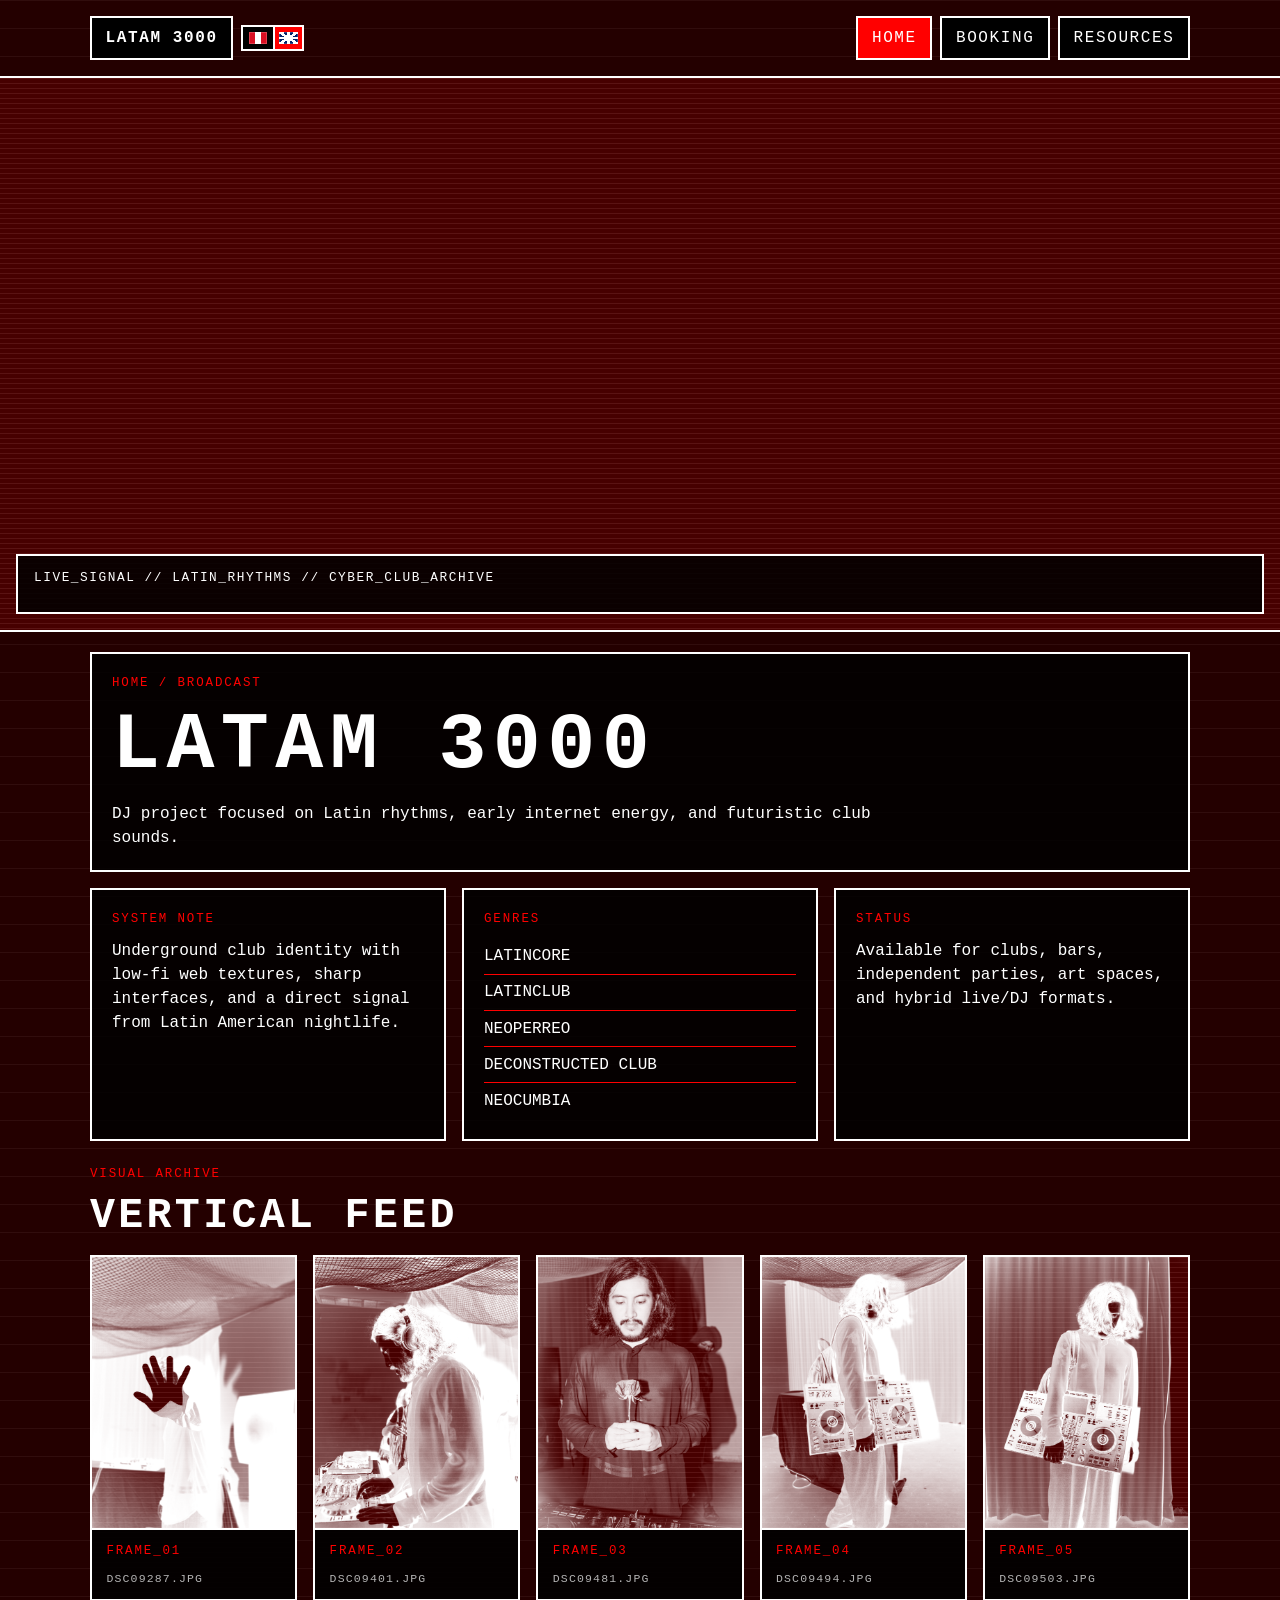
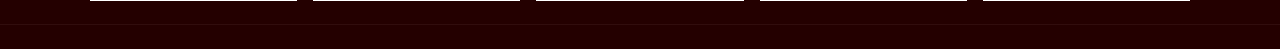
==== index.html @ 2a3c44d3 "Initial import: Latam 3000 static site Home banner with shuffled horizontal images, resources and bo" ====
<!DOCTYPE html>
<html lang="en">
  <head>
    <meta charset="UTF-8" />
    <meta name="viewport" content="width=device-width, initial-scale=1.0" />
    <title data-i18n="homePageTitle">Latam 3000</title>
    <link rel="stylesheet" href="styles.css" />
    <script src="script.js" defer></script>
  </head>
  <body class="home-page">
    <header class="site-header site-shell">
      <div class="brand-actions">
        <a class="site-mark" href="index.html">LATAM 3000</a>
        <div class="lang-switch" aria-label="Language switch">
          <button class="lang-button lang-flag-button" type="button" data-lang-switch="es" aria-pressed="false" aria-label="Spanish">
            <span class="flag flag-pe" aria-hidden="true"></span>
          </button>
          <button class="lang-button lang-flag-button" type="button" data-lang-switch="en" aria-pressed="true" aria-label="English">
            <span class="flag flag-uk" aria-hidden="true"></span>
          </button>
        </div>
      </div>
      <nav class="site-nav" aria-label="Main navigation">
        <a class="is-active" href="index.html" aria-current="page" data-i18n="navHome">Home</a>
        <a href="booking.html" data-i18n="navBooking">Booking</a>
        <a href="resources.html" data-i18n="navResources">Resources</a>
      </nav>
    </header>

    <section class="banner" aria-label="Latam 3000 image banner" data-i18n-aria-label="homeBannerAriaLabel">
      <div class="banner-frame" data-banner-frame>
        <!-- Slides are injected from script.js (random order, all files in Pictures/Horizontal). -->
      </div>
      <div class="banner-overlay">
        <p data-i18n="bannerOverlay">live_signal // latin_rhythms // cyber_club_archive</p>
      </div>
    </section>

    <main class="site-shell">
      <section class="intro-panel">
        <p class="eyebrow" data-i18n="homeEyebrow">Home / Broadcast</p>
        <h1>Latam 3000</h1>
        <p class="intro-copy" data-i18n="homeIntro">
          DJ project focused on Latin rhythms, early internet energy, and futuristic club sounds.
        </p>
      </section>

      <section class="info-grid" aria-label="Project details" data-i18n-aria-label="homeDetailsAriaLabel">
        <article class="panel">
          <p class="panel-label" data-i18n="systemNoteLabel">System Note</p>
          <p data-i18n="systemNoteText">
            Underground club identity with low-fi web textures, sharp interfaces, and a direct signal
            from Latin American nightlife.
          </p>
        </article>
        <article class="panel">
          <p class="panel-label" data-i18n="genresLabel">Genres</p>
          <ul class="signal-list">
            <li data-i18n="genreLatincore">latincore</li>
            <li data-i18n="genreLatinclub">latinclub</li>
            <li data-i18n="genreNeoperreo">neoperreo</li>
            <li data-i18n="genreDeconstructedClub">deconstructed club</li>
            <li data-i18n="genreNeocumbia">neocumbia</li>
          </ul>
        </article>
        <article class="panel">
          <p class="panel-label" data-i18n="statusLabel">Status</p>
          <p data-i18n="statusText">Available for clubs, bars, independent parties, art spaces, and hybrid live/DJ formats.</p>
        </article>
      </section>

      <section class="gallery-section" aria-labelledby="gallery-title">
        <div class="section-heading">
          <p class="eyebrow" data-i18n="visualArchiveEyebrow">Visual Archive</p>
          <h2 id="gallery-title" data-i18n="visualArchiveTitle">Vertical Feed</h2>
        </div>

        <div class="visual-grid">
          <!-- Vertical archive: pre-baked site look (invert + grayscale + contrast) in Pictures/InvertedVertical. -->
          <article class="visual-card">
            <img src="Pictures/InvertedVertical/DSC09287.jpg" alt="Latam 3000 visual archive 1" />
            <div class="visual-copy">
              <p class="panel-label" data-i18n="frame01Label">Frame_01</p>
              <p>DSC09287.jpg</p>
            </div>
          </article>

          <article class="visual-card">
            <img src="Pictures/InvertedVertical/DSC09401.jpg" alt="Latam 3000 visual archive 2" />
            <div class="visual-copy">
              <p class="panel-label" data-i18n="frame02Label">Frame_02</p>
              <p>DSC09401.jpg</p>
            </div>
          </article>

          <article class="visual-card">
            <img src="Pictures/InvertedVertical/DSC09481.jpg" alt="Latam 3000 visual archive 3" />
            <div class="visual-copy">
              <p class="panel-label" data-i18n="frame03Label">Frame_03</p>
              <p>DSC09481.jpg</p>
            </div>
          </article>

          <article class="visual-card">
            <img src="Pictures/InvertedVertical/DSC09494.jpg" alt="Latam 3000 visual archive 4" />
            <div class="visual-copy">
              <p class="panel-label" data-i18n="frame04Label">Frame_04</p>
              <p>DSC09494.jpg</p>
            </div>
          </article>

          <article class="visual-card">
            <img src="Pictures/InvertedVertical/DSC09503.jpg" alt="Latam 3000 visual archive 5" />
            <div class="visual-copy">
              <p class="panel-label" data-i18n="frame05Label">Frame_05</p>
              <p>DSC09503.jpg</p>
            </div>
          </article>
        </div>
      </section>
    </main>
  </body>
</html>
---- styles.css ----
:root {
  --bg: #000000;
  --fg: #ffffff;
  --accent: #ff0000;
  --border: 2px solid var(--fg);
  --page-width: min(1100px, calc(100vw - 2rem));
}

* {
  box-sizing: border-box;
}

html {
  scroll-behavior: smooth;
}

body {
  margin: 0;
  min-height: 100vh;
  background:
    linear-gradient(rgba(255, 0, 0, 0.14), rgba(255, 0, 0, 0.14)),
    repeating-linear-gradient(
      180deg,
      rgba(255, 255, 255, 0.06) 0,
      rgba(255, 255, 255, 0.06) 1px,
      transparent 1px,
      transparent 28px
    ),
    var(--bg);
  color: var(--fg);
  font-family: "Lucida Console", "Courier New", monospace;
  line-height: 1.5;
}

img {
  display: block;
  width: 100%;
  /* Keep all site imagery inverted and reduced to a tight monochrome flyer treatment. */
  filter: invert(1) grayscale(1) contrast(1.2);
}

a {
  color: var(--fg);
}

.site-shell {
  width: var(--page-width);
  margin: 0 auto;
}

.site-header {
  display: flex;
  align-items: center;
  justify-content: space-between;
  gap: 1rem;
  padding: 1rem 0;
}

.brand-actions {
  display: flex;
  align-items: center;
  justify-content: flex-start;
  gap: 0.5rem;
}

.site-mark,
.site-nav a {
  display: inline-flex;
  align-items: center;
  min-height: 2.75rem;
  padding: 0.4rem 0.85rem;
  border: var(--border);
  background: var(--bg);
  color: var(--fg);
  text-decoration: none;
  text-transform: uppercase;
  letter-spacing: 0.1em;
}

.site-mark {
  font-weight: 700;
}

.site-nav {
  display: flex;
  flex-wrap: wrap;
  gap: 0.5rem;
}

.lang-switch {
  display: inline-flex;
  border: var(--border);
  background: var(--bg);
  overflow: hidden;
}

.lang-button {
  min-height: 1.4rem;
  padding: 0.08rem 0.42rem;
  border: 0;
  border-left: 2px solid var(--fg);
  background: transparent;
  color: var(--fg);
  font: inherit;
  font-size: 0.62rem;
  line-height: 1;
  text-transform: uppercase;
  letter-spacing: 0.1em;
  cursor: pointer;
}

.lang-flag-button {
  display: inline-flex;
  align-items: center;
  justify-content: center;
  min-width: 1.85rem;
  padding: 0.08rem 0.18rem;
}

.lang-button:first-child {
  border-left: 0;
}

.flag {
  display: block;
  width: 1.15rem;
  height: 0.78rem;
  border: 1px solid rgba(255, 255, 255, 0.2);
}

.flag-pe {
  background: linear-gradient(
    90deg,
    #d91023 0 33.333%,
    #ffffff 33.333% 66.666%,
    #d91023 66.666% 100%
  );
}

.flag-uk {
  background:
    linear-gradient(0deg, transparent 41%, #ffffff 41% 59%, transparent 59%),
    linear-gradient(90deg, transparent 39%, #ffffff 39% 61%, transparent 61%),
    linear-gradient(33deg, transparent 43%, #ffffff 43% 57%, transparent 57%),
    linear-gradient(-33deg, transparent 43%, #ffffff 43% 57%, transparent 57%),
    linear-gradient(0deg, transparent 46%, #c8102e 46% 54%, transparent 54%),
    linear-gradient(90deg, transparent 45%, #c8102e 45% 55%, transparent 55%),
    linear-gradient(33deg, transparent 47%, #c8102e 47% 53%, transparent 53%),
    linear-gradient(-33deg, transparent 47%, #c8102e 47% 53%, transparent 53%),
    #012169;
}

.site-nav .is-active,
.site-nav a:hover,
.site-nav a:focus-visible,
.lang-button.is-active,
.lang-button:hover,
.lang-button:focus-visible,
.site-mark:hover,
.site-mark:focus-visible {
  background: var(--accent);
  color: var(--fg);
}

.banner {
  position: relative;
  width: 100%;
  border-top: var(--border);
  border-bottom: var(--border);
  overflow: hidden;
}

.banner-frame {
  position: relative;
  min-height: clamp(20.7rem, 50.6vw, 34.5rem);
  background: var(--bg);
}

.banner-slide {
  position: absolute;
  inset: 0;
  margin: 0;
  opacity: 0;
}

.banner-slide img {
  height: 100%;
  object-fit: cover;
}

.banner-slide.is-static-hero {
  opacity: 1;
}

.banner::after,
.visual-card::after {
  content: "";
  position: absolute;
  inset: 0;
  background:
    linear-gradient(rgba(255, 0, 0, 0.28), rgba(255, 0, 0, 0.28)),
    repeating-linear-gradient(
      180deg,
      rgba(255, 255, 255, 0.1) 0,
      rgba(255, 255, 255, 0.1) 1px,
      transparent 1px,
      transparent 5px
    );
  mix-blend-mode: screen;
  pointer-events: none;
}

.banner-overlay {
  position: absolute;
  left: 1rem;
  right: 1rem;
  bottom: 1rem;
  z-index: 2;
  display: flex;
  justify-content: space-between;
  gap: 1rem;
  padding: 0.75rem 1rem;
  border: var(--border);
  background: rgba(0, 0, 0, 0.85);
  text-transform: uppercase;
  letter-spacing: 0.12em;
  font-size: 0.8rem;
}

main {
  padding: 1.25rem 0 3rem;
}

.intro-panel,
.page-panel,
.panel {
  position: relative;
  padding: 1.25rem;
  border: var(--border);
  background: rgba(0, 0, 0, 0.86);
}

.intro-panel,
.page-panel {
  margin-bottom: 1rem;
}

.eyebrow,
.panel-label {
  margin: 0 0 0.6rem;
  color: var(--accent);
  text-transform: uppercase;
  letter-spacing: 0.15em;
  font-size: 0.78rem;
}

h1,
h2,
p {
  margin-top: 0;
}

h1,
h2 {
  margin-bottom: 0.75rem;
  text-transform: uppercase;
  letter-spacing: 0.08em;
  line-height: 1.1;
}

h1 {
  font-size: clamp(2.3rem, 8vw, 5rem);
}

h2 {
  font-size: clamp(1.6rem, 5vw, 2.6rem);
}

.intro-copy {
  max-width: 48rem;
  margin-bottom: 0;
  font-size: 1rem;
}

.info-grid {
  display: grid;
  grid-template-columns: repeat(3, minmax(0, 1fr));
  gap: 1rem;
}

.booking-grid {
  display: grid;
  grid-template-columns: repeat(2, minmax(0, 1fr));
  gap: 1rem;
}

.resource-grid {
  display: grid;
  grid-template-columns: repeat(2, minmax(0, 1fr));
  gap: 1rem;
}

.signal-list,
.contact-list {
  margin: 0;
  padding: 0;
  list-style: none;
}

.signal-list li {
  padding: 0.35rem 0;
  border-bottom: 1px solid var(--accent);
  text-transform: uppercase;
}

.signal-list li:last-child {
  border-bottom: 0;
}

.gallery-section {
  margin-top: 1.5rem;
}

.section-heading {
  margin-bottom: 1rem;
}

.visual-grid {
  display: grid;
  grid-template-columns: repeat(5, minmax(0, 1fr));
  gap: 1rem;
}

.visual-card {
  position: relative;
  border: var(--border);
  background: rgba(0, 0, 0, 0.9);
  overflow: hidden;
}

.visual-card img {
  aspect-ratio: 3 / 4;
  object-fit: cover;
  /* Pixels already match site treatment; see Pictures/InvertedVertical. */
  filter: none;
}

.visual-copy {
  position: relative;
  z-index: 1;
  padding: 0.75rem 0.9rem;
  border-top: var(--border);
  background: rgba(0, 0, 0, 0.94);
}

.visual-copy p:last-child {
  color: rgba(255, 255, 255, 0.7);
  text-transform: uppercase;
  letter-spacing: 0.1em;
  font-size: 0.72rem;
}

.visual-copy p:last-child,
.panel p:last-child {
  margin-bottom: 0;
}

.booking-page {
  padding-top: 0.5rem;
}

.price-block + .price-block {
  margin-top: 1rem;
  padding-top: 1rem;
  border-top: 1px solid var(--accent);
}

.price-block strong {
  display: inline-block;
  margin-top: 0.25rem;
  font-size: 1.25rem;
}

.contact-list li {
  display: grid;
  grid-template-columns: minmax(6rem, 8rem) 1fr;
  gap: 0.75rem;
  padding: 0.8rem 0;
  border-bottom: 1px solid var(--accent);
}

.contact-list li:last-child {
  border-bottom: 0;
}

.contact-list span {
  color: var(--accent);
  text-transform: uppercase;
}

.contact-list a {
  word-break: break-word;
}

.status-text {
  word-break: break-word;
}

.is-unavailable {
  color: rgba(255, 255, 255, 0.55);
  text-transform: uppercase;
  letter-spacing: 0.08em;
}

.resources-page {
  padding-top: 0.5rem;
}

.resource-card {
  position: relative;
  border: var(--border);
  background: rgba(0, 0, 0, 0.9);
  overflow: hidden;
}

.resource-card img {
  aspect-ratio: 1 / 1;
  object-fit: cover;
  filter: none;
}

.resource-card.is-vertical img {
  aspect-ratio: 3 / 4;
}

.resource-card.is-horizontal img {
  aspect-ratio: 16 / 9;
}

.resource-copy {
  padding: 1rem;
  border-top: var(--border);
  background: rgba(0, 0, 0, 0.94);
}

.resource-copy a {
  display: inline-flex;
  align-items: center;
  min-height: 2.5rem;
  padding: 0.35rem 0.8rem;
  border: var(--border);
  text-decoration: none;
  text-transform: uppercase;
  letter-spacing: 0.08em;
}

.resource-copy a:hover,
.resource-copy a:focus-visible {
  background: var(--accent);
}

@media (prefers-reduced-motion: reduce) {
  .banner-slide {
    animation: none !important;
    opacity: 0;
  }

  .banner-slide.is-static-hero {
    opacity: 1;
  }
}

@media (max-width: 900px) {
  .info-grid,
  .booking-grid,
  .resource-grid,
  .visual-grid {
    grid-template-columns: repeat(2, minmax(0, 1fr));
  }
}

@media (max-width: 640px) {
  :root {
    --page-width: min(100vw - 1rem, 100%);
  }

  .site-header {
    align-items: stretch;
    flex-direction: column;
  }

  .brand-actions {
    align-items: center;
  }

  .site-mark,
  .site-nav a {
    justify-content: center;
  }

  .site-nav {
    width: 100%;
  }

  .site-nav a {
    flex: 1;
  }

  .lang-switch {
    align-self: auto;
  }

  .banner-frame {
    min-height: clamp(14rem, 58vw, 26rem);
  }

  .banner-overlay {
    font-size: 0.68rem;
    letter-spacing: 0.08em;
  }

  .info-grid,
  .booking-grid,
  .resource-grid,
  .visual-grid {
    grid-template-columns: 1fr;
  }

  .contact-list li {
    grid-template-columns: 1fr;
    gap: 0.25rem;
  }
}
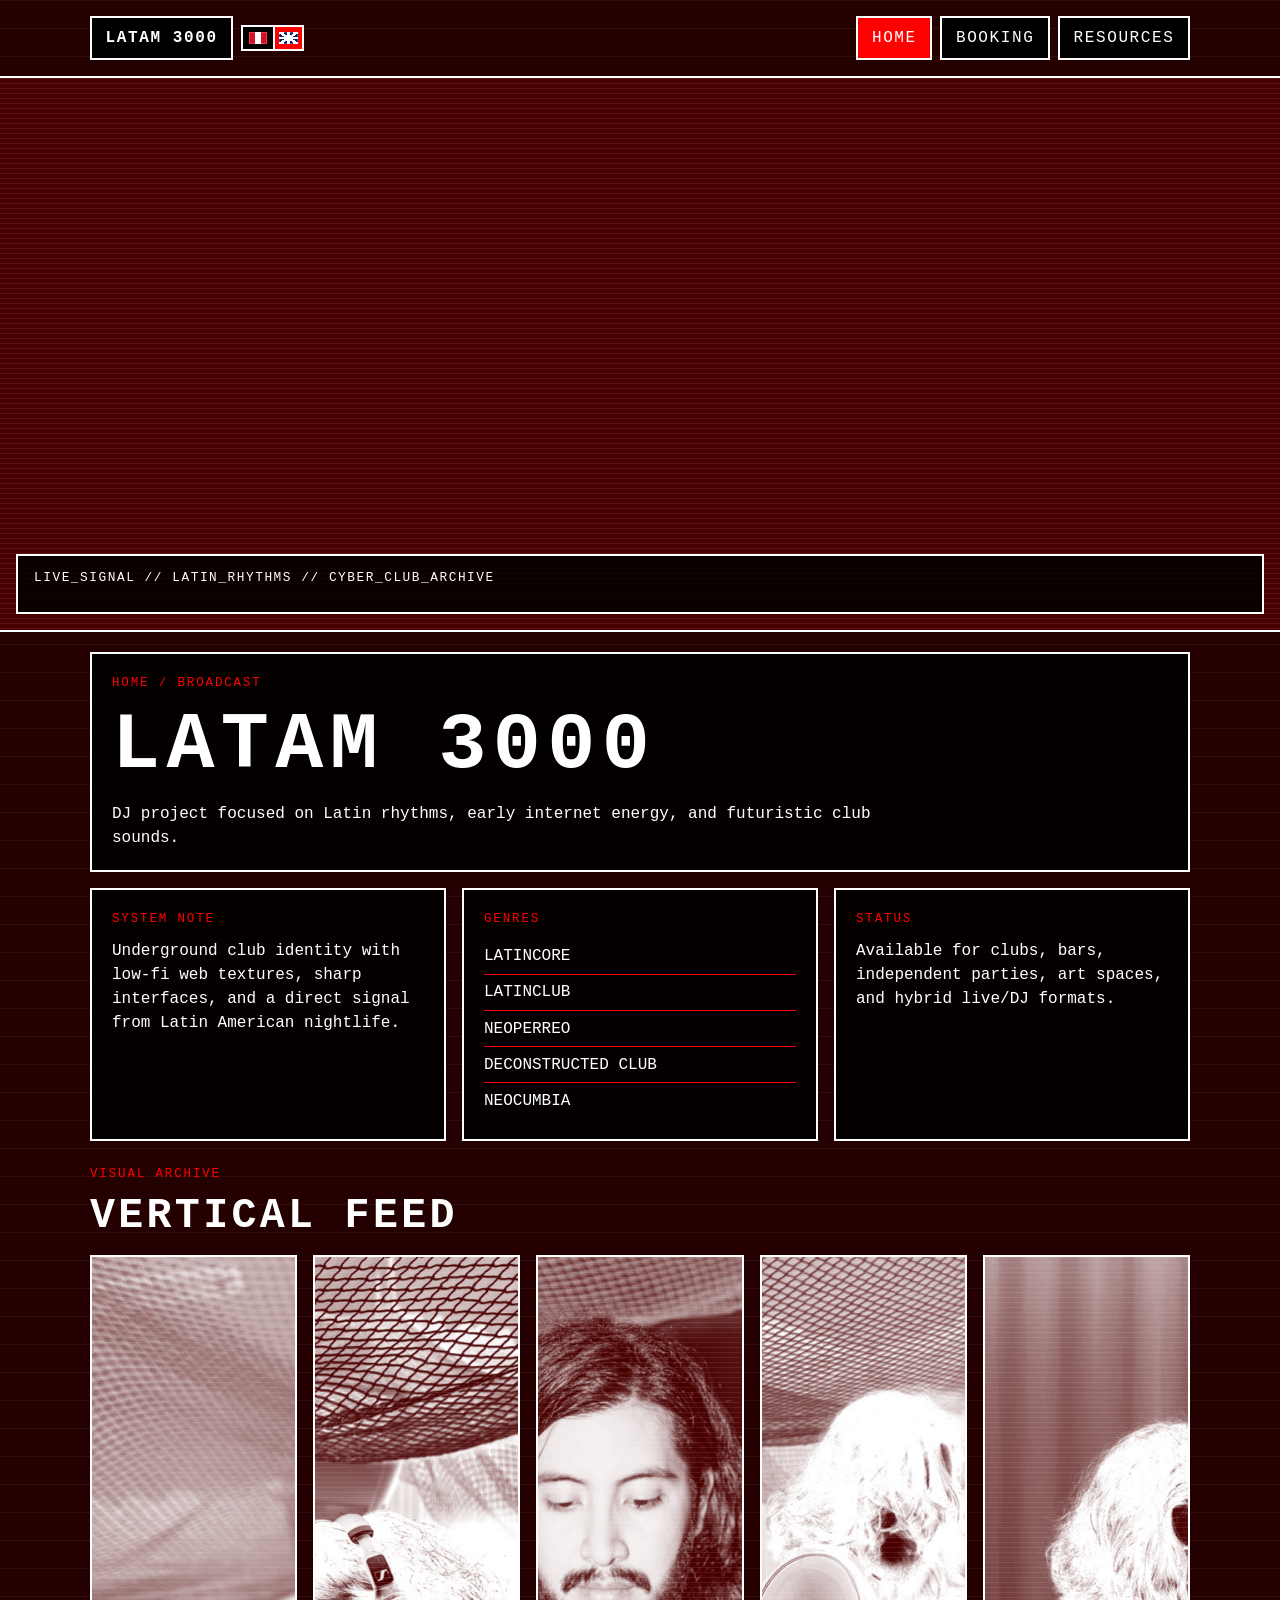
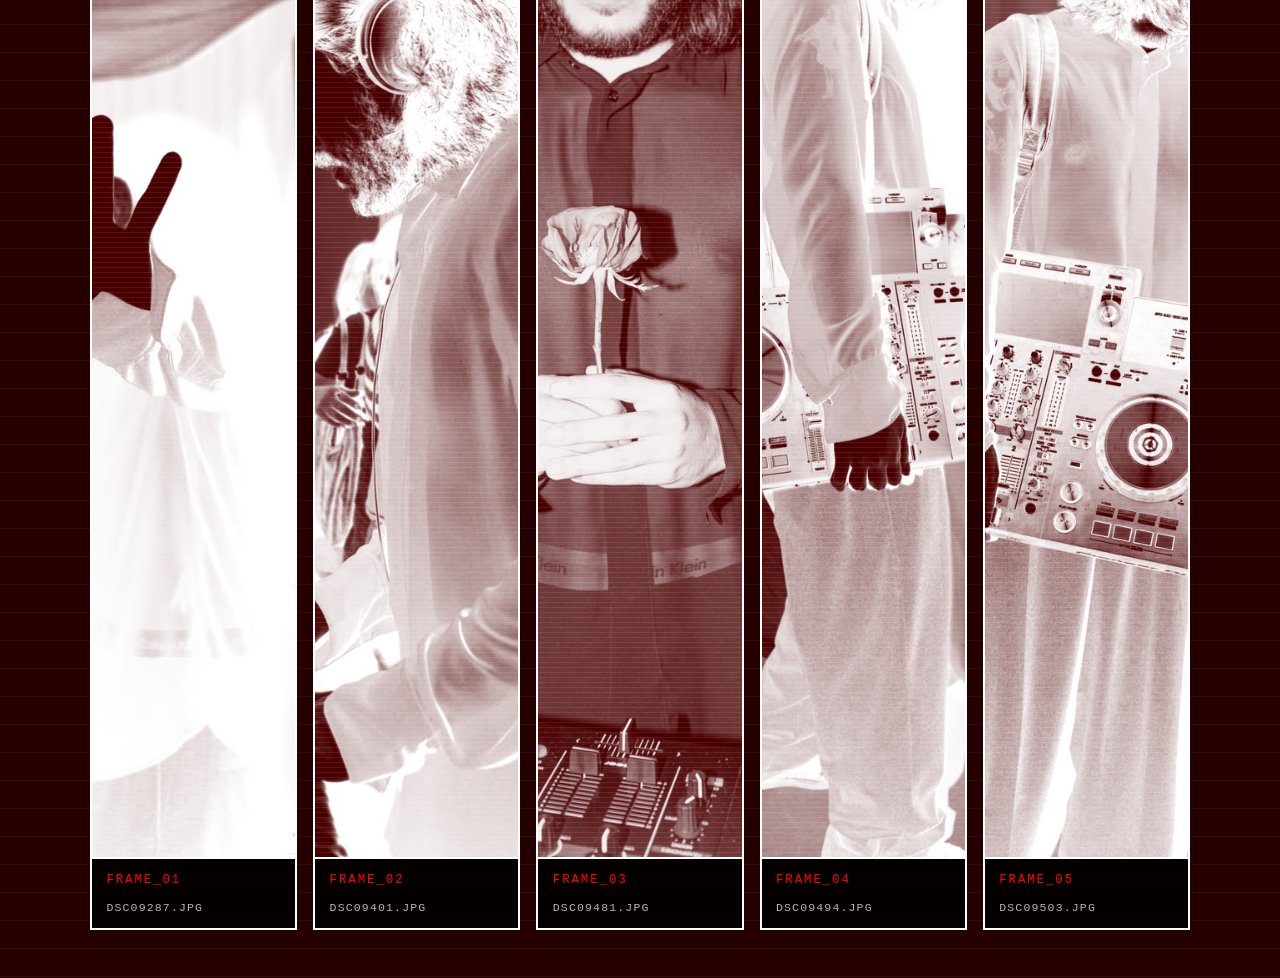
==== commit eea7fea7: "Speed up image delivery with Web derivatives and caching Serve scaled JPEGs from Pictures/*/Web, laz" ====
--- a/index.html
+++ b/index.html
@@ -29,7 +29,7 @@
 
     <section class="banner" aria-label="Latam 3000 image banner" data-i18n-aria-label="homeBannerAriaLabel">
       <div class="banner-frame" data-banner-frame>
-        <!-- Slides are injected from script.js (random order, all files in Pictures/Horizontal). -->
+        <!-- Banner slides load from Pictures/Horizontal/Web (see script.js). -->
       </div>
       <div class="banner-overlay">
         <p data-i18n="bannerOverlay">live_signal // latin_rhythms // cyber_club_archive</p>
@@ -75,10 +75,17 @@
           <h2 id="gallery-title" data-i18n="visualArchiveTitle">Vertical Feed</h2>
         </div>
 
+        <!-- Gallery uses Pictures/InvertedVertical/Web (lightweight); masters stay in InvertedVertical/. -->
         <div class="visual-grid">
-          <!-- Vertical archive: pre-baked site look (invert + grayscale + contrast) in Pictures/InvertedVertical. -->
           <article class="visual-card">
-            <img src="Pictures/InvertedVertical/DSC09287.jpg" alt="Latam 3000 visual archive 1" />
+            <img
+              src="Pictures/InvertedVertical/Web/DSC09287.jpg"
+              alt="Latam 3000 visual archive 1"
+              loading="lazy"
+              decoding="async"
+              width="900"
+              height="1200"
+            />
             <div class="visual-copy">
               <p class="panel-label" data-i18n="frame01Label">Frame_01</p>
               <p>DSC09287.jpg</p>
@@ -86,7 +93,14 @@
           </article>
 
           <article class="visual-card">
-            <img src="Pictures/InvertedVertical/DSC09401.jpg" alt="Latam 3000 visual archive 2" />
+            <img
+              src="Pictures/InvertedVertical/Web/DSC09401.jpg"
+              alt="Latam 3000 visual archive 2"
+              loading="lazy"
+              decoding="async"
+              width="900"
+              height="1200"
+            />
             <div class="visual-copy">
               <p class="panel-label" data-i18n="frame02Label">Frame_02</p>
               <p>DSC09401.jpg</p>
@@ -94,7 +108,14 @@
           </article>
 
           <article class="visual-card">
-            <img src="Pictures/InvertedVertical/DSC09481.jpg" alt="Latam 3000 visual archive 3" />
+            <img
+              src="Pictures/InvertedVertical/Web/DSC09481.jpg"
+              alt="Latam 3000 visual archive 3"
+              loading="lazy"
+              decoding="async"
+              width="900"
+              height="1200"
+            />
             <div class="visual-copy">
               <p class="panel-label" data-i18n="frame03Label">Frame_03</p>
               <p>DSC09481.jpg</p>
@@ -102,7 +123,14 @@
           </article>
 
           <article class="visual-card">
-            <img src="Pictures/InvertedVertical/DSC09494.jpg" alt="Latam 3000 visual archive 4" />
+            <img
+              src="Pictures/InvertedVertical/Web/DSC09494.jpg"
+              alt="Latam 3000 visual archive 4"
+              loading="lazy"
+              decoding="async"
+              width="900"
+              height="1200"
+            />
             <div class="visual-copy">
               <p class="panel-label" data-i18n="frame04Label">Frame_04</p>
               <p>DSC09494.jpg</p>
@@ -110,7 +138,14 @@
           </article>
 
           <article class="visual-card">
-            <img src="Pictures/InvertedVertical/DSC09503.jpg" alt="Latam 3000 visual archive 5" />
+            <img
+              src="Pictures/InvertedVertical/Web/DSC09503.jpg"
+              alt="Latam 3000 visual archive 5"
+              loading="lazy"
+              decoding="async"
+              width="900"
+              height="1200"
+            />
             <div class="visual-copy">
               <p class="panel-label" data-i18n="frame05Label">Frame_05</p>
               <p>DSC09503.jpg</p>
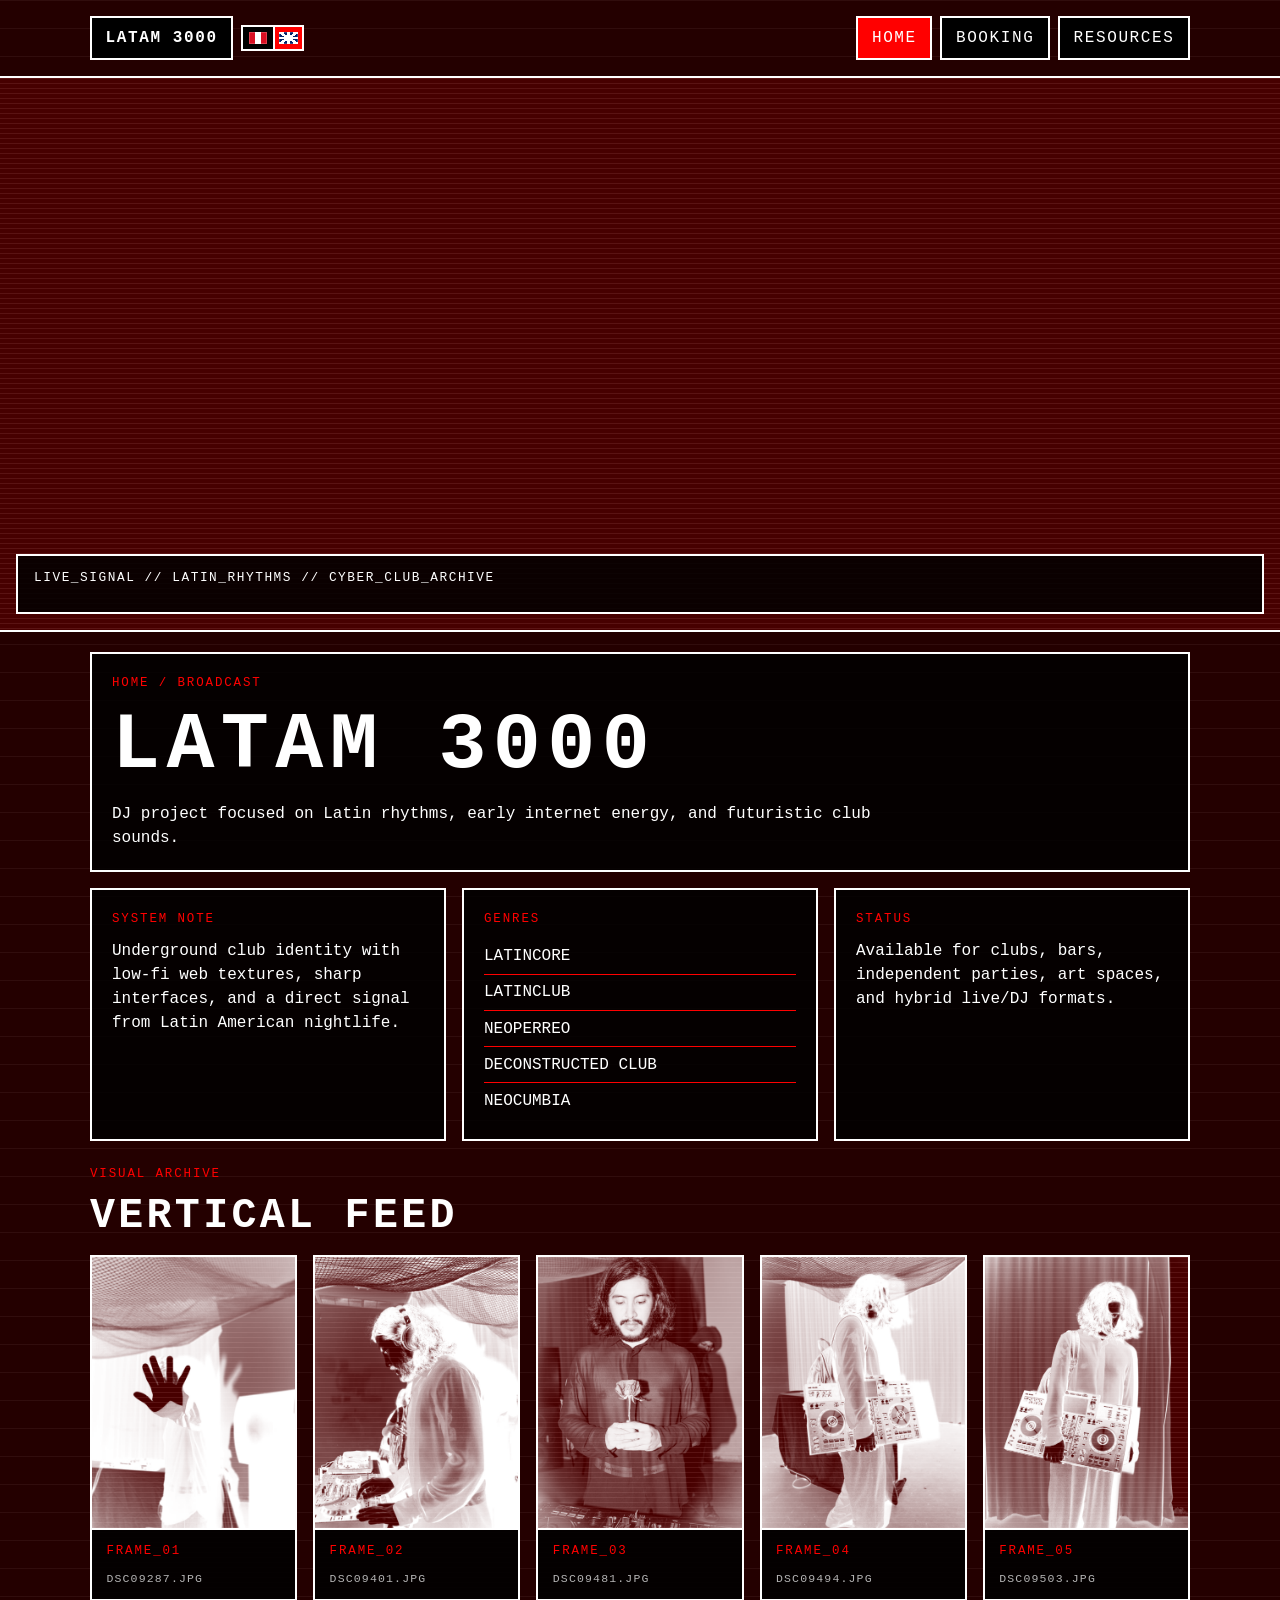
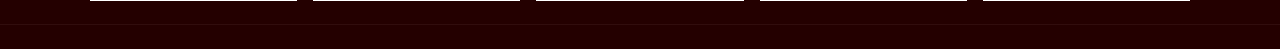
==== commit f0024c2e: "Fix vertical feed grid so polaroid strip lays out in five columns Drop fixed img width/height attrib" ====
--- a/index.html
+++ b/index.html
@@ -83,8 +83,6 @@
               alt="Latam 3000 visual archive 1"
               loading="lazy"
               decoding="async"
-              width="900"
-              height="1200"
             />
             <div class="visual-copy">
               <p class="panel-label" data-i18n="frame01Label">Frame_01</p>
@@ -98,8 +96,6 @@
               alt="Latam 3000 visual archive 2"
               loading="lazy"
               decoding="async"
-              width="900"
-              height="1200"
             />
             <div class="visual-copy">
               <p class="panel-label" data-i18n="frame02Label">Frame_02</p>
@@ -113,8 +109,6 @@
               alt="Latam 3000 visual archive 3"
               loading="lazy"
               decoding="async"
-              width="900"
-              height="1200"
             />
             <div class="visual-copy">
               <p class="panel-label" data-i18n="frame03Label">Frame_03</p>
@@ -128,8 +122,6 @@
               alt="Latam 3000 visual archive 4"
               loading="lazy"
               decoding="async"
-              width="900"
-              height="1200"
             />
             <div class="visual-copy">
               <p class="panel-label" data-i18n="frame04Label">Frame_04</p>
@@ -143,8 +135,6 @@
               alt="Latam 3000 visual archive 5"
               loading="lazy"
               decoding="async"
-              width="900"
-              height="1200"
             />
             <div class="visual-copy">
               <p class="panel-label" data-i18n="frame05Label">Frame_05</p>
--- a/styles.css
+++ b/styles.css
@@ -329,6 +329,7 @@
   display: grid;
   grid-template-columns: repeat(5, minmax(0, 1fr));
   gap: 1rem;
+  min-width: 0;
 }
 
 .visual-card {
@@ -336,12 +337,15 @@
   border: var(--border);
   background: rgba(0, 0, 0, 0.9);
   overflow: hidden;
+  min-width: 0;
 }
 
 .visual-card img {
+  width: 100%;
+  height: auto;
   aspect-ratio: 3 / 4;
   object-fit: cover;
-  /* Pixels already match site treatment; see Pictures/InvertedVertical. */
+  /* Pixels already match site treatment; see Pictures/InvertedVertical/Web. */
   filter: none;
 }
 
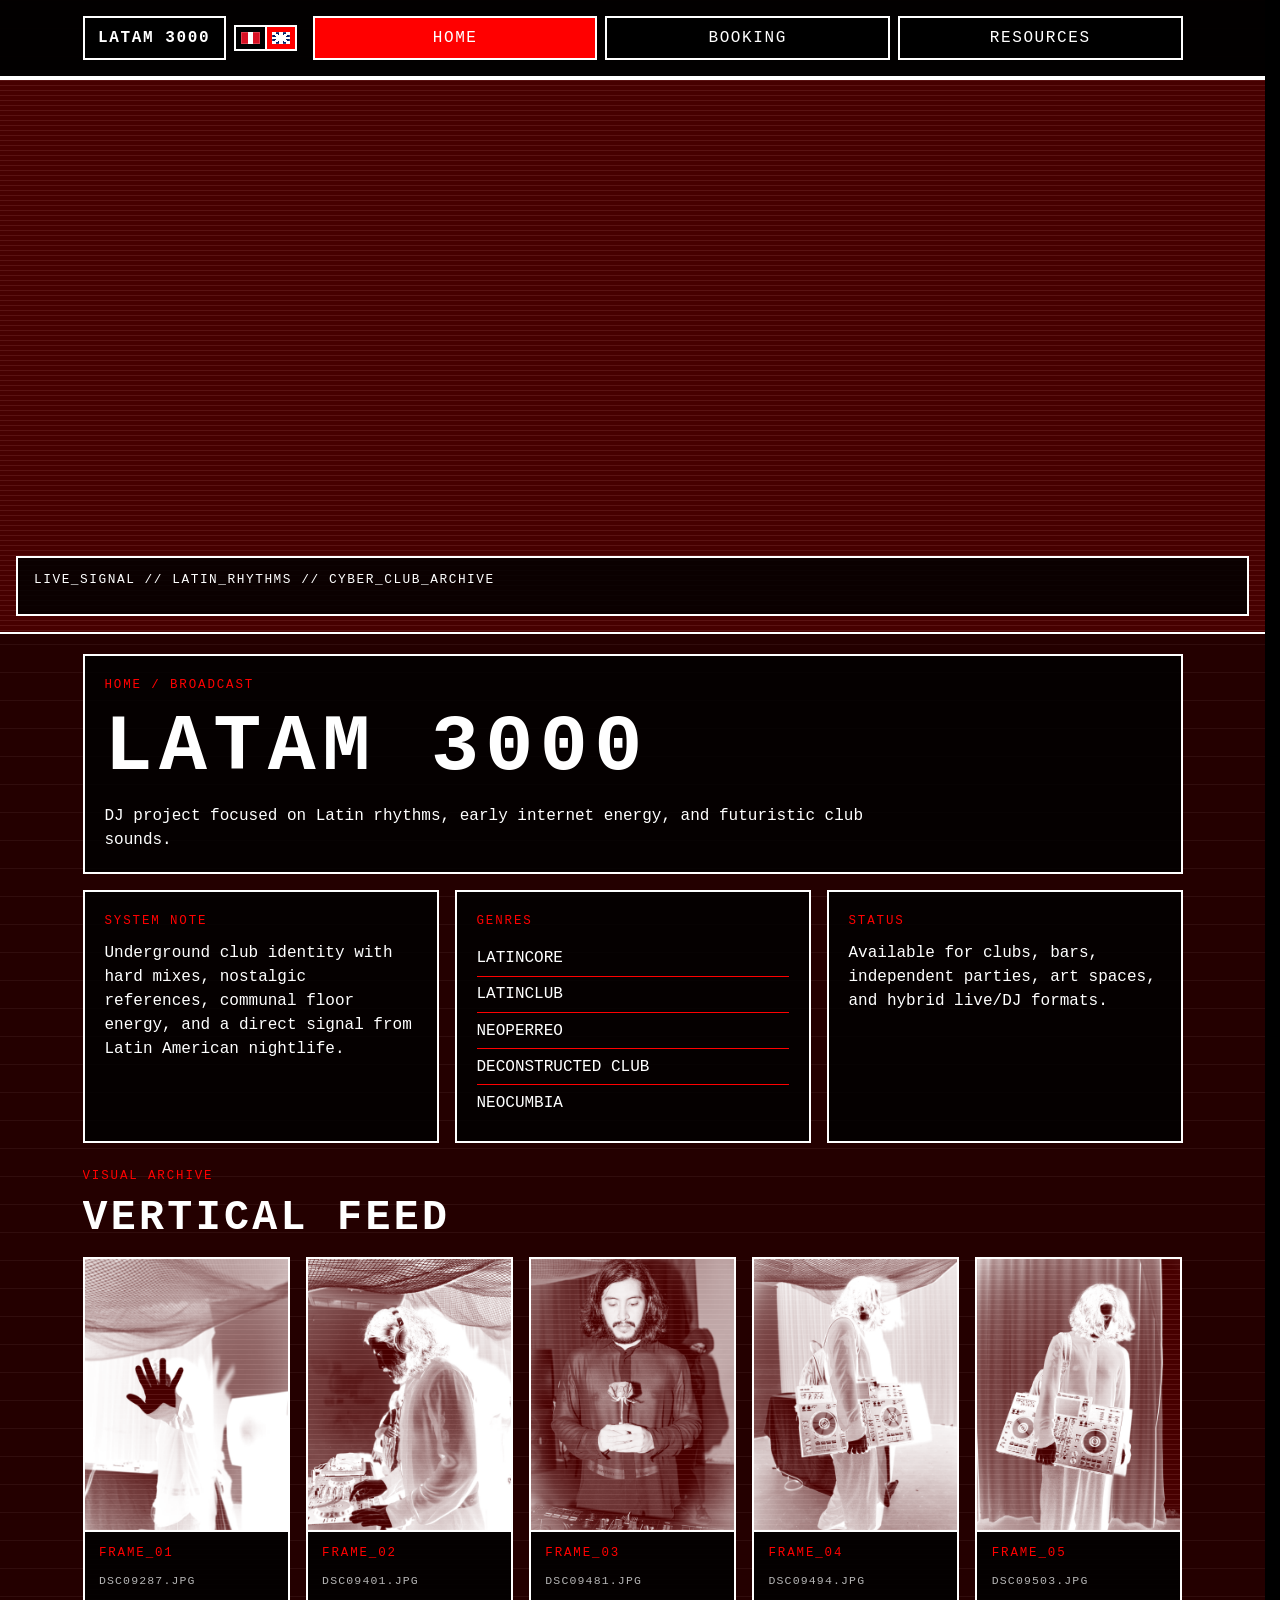
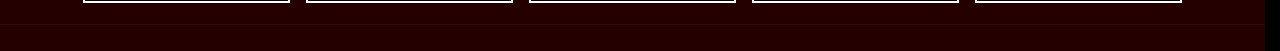
==== commit fe6bedd6: "Polish sticky header, nav alignment, and Resources layout. Full-bleed header with an inner column al" ====
--- a/index.html
+++ b/index.html
@@ -3,28 +3,32 @@
   <head>
     <meta charset="UTF-8" />
     <meta name="viewport" content="width=device-width, initial-scale=1.0" />
+    <link rel="icon" href="favicon.svg" type="image/svg+xml" sizes="any" />
+    <link rel="shortcut icon" href="favicon.svg" type="image/svg+xml" />
     <title data-i18n="homePageTitle">Latam 3000</title>
     <link rel="stylesheet" href="styles.css" />
     <script src="script.js" defer></script>
   </head>
   <body class="home-page">
-    <header class="site-header site-shell">
-      <div class="brand-actions">
-        <a class="site-mark" href="index.html">LATAM 3000</a>
-        <div class="lang-switch" aria-label="Language switch">
-          <button class="lang-button lang-flag-button" type="button" data-lang-switch="es" aria-pressed="false" aria-label="Spanish">
-            <span class="flag flag-pe" aria-hidden="true"></span>
-          </button>
-          <button class="lang-button lang-flag-button" type="button" data-lang-switch="en" aria-pressed="true" aria-label="English">
-            <span class="flag flag-uk" aria-hidden="true"></span>
-          </button>
+    <header class="site-header">
+      <div class="site-header-inner">
+        <div class="brand-actions">
+          <a class="site-mark" href="index.html">LATAM 3000</a>
+          <div class="lang-switch" aria-label="Language switch">
+            <button class="lang-button lang-flag-button" type="button" data-lang-switch="es" aria-pressed="false" aria-label="Spanish">
+              <span class="flag flag-pe" aria-hidden="true"></span>
+            </button>
+            <button class="lang-button lang-flag-button" type="button" data-lang-switch="en" aria-pressed="true" aria-label="English">
+              <span class="flag flag-uk" aria-hidden="true"></span>
+            </button>
+          </div>
         </div>
+        <nav class="site-nav" aria-label="Main navigation">
+          <a class="is-active" href="index.html" aria-current="page" data-i18n="navHome">Home</a>
+          <a href="booking.html" data-i18n="navBooking">Booking</a>
+          <a href="resources.html" data-i18n="navResources">Resources</a>
+        </nav>
       </div>
-      <nav class="site-nav" aria-label="Main navigation">
-        <a class="is-active" href="index.html" aria-current="page" data-i18n="navHome">Home</a>
-        <a href="booking.html" data-i18n="navBooking">Booking</a>
-        <a href="resources.html" data-i18n="navResources">Resources</a>
-      </nav>
     </header>
 
     <section class="banner" aria-label="Latam 3000 image banner" data-i18n-aria-label="homeBannerAriaLabel">
@@ -49,8 +53,7 @@
         <article class="panel">
           <p class="panel-label" data-i18n="systemNoteLabel">System Note</p>
           <p data-i18n="systemNoteText">
-            Underground club identity with low-fi web textures, sharp interfaces, and a direct signal
-            from Latin American nightlife.
+            Underground club identity with hard mixes, nostalgic references, communal floor energy, and a direct signal from Latin American nightlife.
           </p>
         </article>
         <article class="panel">
@@ -75,8 +78,8 @@
           <h2 id="gallery-title" data-i18n="visualArchiveTitle">Vertical Feed</h2>
         </div>
 
-        <!-- Gallery uses Pictures/InvertedVertical/Web (lightweight); masters stay in InvertedVertical/. -->
-        <div class="visual-grid">
+        <!-- Desktop: five-up grid. Mobile: horizontal snap carousel (Frame_03 centered); see script.js. -->
+        <div class="visual-grid" data-visual-feed>
           <article class="visual-card">
             <img
               src="Pictures/InvertedVertical/Web/DSC09287.jpg"
--- a/styles.css
+++ b/styles.css
@@ -3,7 +3,8 @@
   --fg: #ffffff;
   --accent: #ff0000;
   --border: 2px solid var(--fg);
-  --page-width: min(1100px, calc(100vw - 2rem));
+  /* Use layout % (not 100vw) so width matches whether a vertical scrollbar is present — long pages like Resources stay aligned with Home/Booking. */
+  --page-width: min(1100px, calc(100% - 2rem));
 }
 
 * {
@@ -12,11 +13,13 @@
 
 html {
   scroll-behavior: smooth;
+  scrollbar-gutter: stable;
 }
 
 body {
   margin: 0;
   min-height: 100vh;
+  min-width: 0;
   background:
     linear-gradient(rgba(255, 0, 0, 0.14), rgba(255, 0, 0, 0.14)),
     repeating-linear-gradient(
@@ -35,6 +38,7 @@
 img {
   display: block;
   width: 100%;
+  max-width: 100%;
   /* Keep all site imagery inverted and reduced to a tight monochrome flyer treatment. */
   filter: invert(1) grayscale(1) contrast(1.2);
 }
@@ -44,16 +48,66 @@
 }
 
 .site-shell {
+  box-sizing: border-box;
   width: var(--page-width);
+  max-width: 100%;
   margin: 0 auto;
+  min-width: 0;
+  /* Clip wide main content without touching the header — overflow on html/body breaks position:sticky for the nav bar. */
+  overflow-x: hidden;
 }
 
 .site-header {
-  display: flex;
+  position: sticky;
+  top: 0;
+  z-index: 200;
+  width: 100%;
+  max-width: none;
+  margin: 0;
+  padding: 0;
+  background: rgba(0, 0, 0, 0.94);
+  border-bottom: 2px solid var(--fg);
+  isolation: isolate;
+  transition:
+    background-color 0.2s ease,
+    border-color 0.2s ease,
+    backdrop-filter 0.2s ease;
+}
+
+.site-header-inner {
+  box-sizing: border-box;
+  width: var(--page-width);
+  max-width: 100%;
+  margin-inline: auto;
+  min-width: 0;
+  display: grid;
+  grid-template-columns: auto minmax(0, 1fr);
   align-items: center;
-  justify-content: space-between;
   gap: 1rem;
-  padding: 1rem 0;
+  padding-block: 1rem;
+  padding-inline: 0;
+  transition: padding-block 0.28s ease, gap 0.28s ease;
+}
+
+.site-header.is-scrolled {
+  background: rgba(0, 0, 0, 0.55);
+  border-bottom-color: rgba(255, 255, 255, 0.32);
+}
+
+@media (prefers-reduced-motion: no-preference) {
+  .site-header.is-scrolled {
+    backdrop-filter: blur(10px);
+    -webkit-backdrop-filter: blur(10px);
+  }
+}
+
+.site-header.is-scrolled .site-mark,
+.site-header.is-scrolled .site-nav a {
+  background: rgba(0, 0, 0, 0.55);
+}
+
+.site-header.is-scrolled .lang-switch {
+  background: rgba(0, 0, 0, 0.55);
 }
 
 .brand-actions {
@@ -65,8 +119,9 @@
 
 .site-mark,
 .site-nav a {
-  display: inline-flex;
+  display: flex;
   align-items: center;
+  justify-content: center;
   min-height: 2.75rem;
   padding: 0.4rem 0.85rem;
   border: var(--border);
@@ -75,6 +130,8 @@
   text-decoration: none;
   text-transform: uppercase;
   letter-spacing: 0.1em;
+  transition: background-color 0.2s ease;
+  min-width: 0;
 }
 
 .site-mark {
@@ -82,9 +139,11 @@
 }
 
 .site-nav {
-  display: flex;
-  flex-wrap: wrap;
+  display: grid;
+  grid-template-columns: repeat(3, minmax(0, 1fr));
   gap: 0.5rem;
+  width: 100%;
+  min-width: 0;
 }
 
 .lang-switch {
@@ -92,6 +151,7 @@
   border: var(--border);
   background: var(--bg);
   overflow: hidden;
+  transition: background-color 0.2s ease;
 }
 
 .lang-button {
@@ -181,6 +241,7 @@
   inset: 0;
   margin: 0;
   opacity: 0;
+  background: var(--bg);
 }
 
 .banner-slide img {
@@ -298,6 +359,7 @@
   display: grid;
   grid-template-columns: repeat(2, minmax(0, 1fr));
   gap: 1rem;
+  min-width: 0;
 }
 
 .signal-list,
@@ -319,6 +381,7 @@
 
 .gallery-section {
   margin-top: 1.5rem;
+  overflow-anchor: none;
 }
 
 .section-heading {
@@ -418,6 +481,9 @@
 
 .resources-page {
   padding-top: 0.5rem;
+  /* Long filenames / monospace tokens must not widen min-content past the shell or the header column drifts vs Home/Booking. */
+  overflow-wrap: anywhere;
+  word-break: break-word;
 }
 
 .resource-card {
@@ -425,12 +491,14 @@
   border: var(--border);
   background: rgba(0, 0, 0, 0.9);
   overflow: hidden;
+  min-width: 0;
 }
 
 .resource-card img {
   aspect-ratio: 1 / 1;
   object-fit: cover;
   filter: none;
+  min-width: 0;
 }
 
 .resource-card.is-vertical img {
@@ -445,12 +513,16 @@
   padding: 1rem;
   border-top: var(--border);
   background: rgba(0, 0, 0, 0.94);
+  min-width: 0;
+  overflow-wrap: anywhere;
+  word-break: break-word;
 }
 
 .resource-copy a {
   display: inline-flex;
   align-items: center;
   min-height: 2.5rem;
+  max-width: 100%;
   padding: 0.35rem 0.8rem;
   border: var(--border);
   text-decoration: none;
@@ -477,45 +549,73 @@
 @media (max-width: 900px) {
   .info-grid,
   .booking-grid,
-  .resource-grid,
-  .visual-grid {
+  .resource-grid {
     grid-template-columns: repeat(2, minmax(0, 1fr));
   }
 }
 
 @media (max-width: 640px) {
   :root {
-    --page-width: min(100vw - 1rem, 100%);
-  }
-
-  .site-header {
+    --page-width: min(calc(100% - 1rem), 100%);
+  }
+
+  .site-header-inner {
+    grid-template-columns: 1fr;
     align-items: stretch;
-    flex-direction: column;
+    gap: 0.75rem;
+    padding-block: 0.75rem;
   }
 
   .brand-actions {
     align-items: center;
-  }
-
-  .site-mark,
+    max-height: 6rem;
+    opacity: 1;
+    overflow: hidden;
+    transition:
+      max-height 0.32s ease,
+      opacity 0.22s ease;
+  }
+
+  .site-header.is-scrolled .site-header-inner {
+    gap: 0;
+    padding-block: 0.5rem;
+  }
+
+  .site-header.is-scrolled .brand-actions {
+    max-height: 0;
+    opacity: 0;
+    pointer-events: none;
+  }
+
   .site-nav a {
-    justify-content: center;
-  }
-
-  .site-nav {
-    width: 100%;
-  }
-
-  .site-nav a {
-    flex: 1;
+    min-height: 2.5rem;
+    font-size: 0.82rem;
   }
 
   .lang-switch {
     align-self: auto;
   }
 
+  @media (prefers-reduced-motion: reduce) {
+    .brand-actions,
+    .site-header-inner {
+      transition: none;
+    }
+  }
+
   .banner-frame {
-    min-height: clamp(14rem, 58vw, 26rem);
+    aspect-ratio: 1 / 1;
+    min-height: unset;
+    width: 100%;
+    max-height: min(100vw, 36rem);
+    margin-inline: auto;
+  }
+
+  .banner-slide img {
+    width: 100%;
+    height: 100%;
+    object-fit: cover;
+    object-position: center;
   }
 
   .banner-overlay {
@@ -530,8 +630,57 @@
     grid-template-columns: 1fr;
   }
 
+  .home-page .visual-grid {
+    display: flex;
+    flex-direction: row;
+    flex-wrap: nowrap;
+    gap: 0.75rem;
+    overflow-x: auto;
+    overflow-y: hidden;
+    overflow-anchor: none;
+    scroll-snap-type: x mandatory;
+    scroll-behavior: smooth;
+    -webkit-overflow-scrolling: touch;
+    scrollbar-width: none;
+    padding-block: 0.25rem 0.5rem;
+    scroll-padding-inline: calc(50vw - min(39vw, 9.5rem));
+  }
+
+  .home-page .visual-grid::-webkit-scrollbar {
+    display: none;
+  }
+
+  .home-page .visual-grid > .visual-card {
+    flex: 0 0 min(78vw, 19rem);
+    max-width: 19rem;
+    scroll-snap-align: center;
+    min-width: 0;
+  }
+
+  .home-page .visual-grid > .visual-card img {
+    aspect-ratio: 3 / 4;
+  }
+
   .contact-list li {
     grid-template-columns: 1fr;
     gap: 0.25rem;
   }
 }
+
+@media (max-width: 640px) and (prefers-reduced-motion: reduce) {
+  .home-page .visual-grid {
+    display: grid;
+    grid-template-columns: 1fr;
+    overflow-x: visible;
+    scroll-snap-type: none;
+    touch-action: auto;
+    padding-block: 0;
+    scroll-padding-inline: 0;
+  }
+
+  .home-page .visual-grid > .visual-card {
+    flex: unset;
+    max-width: none;
+    scroll-snap-align: unset;
+  }
+}
